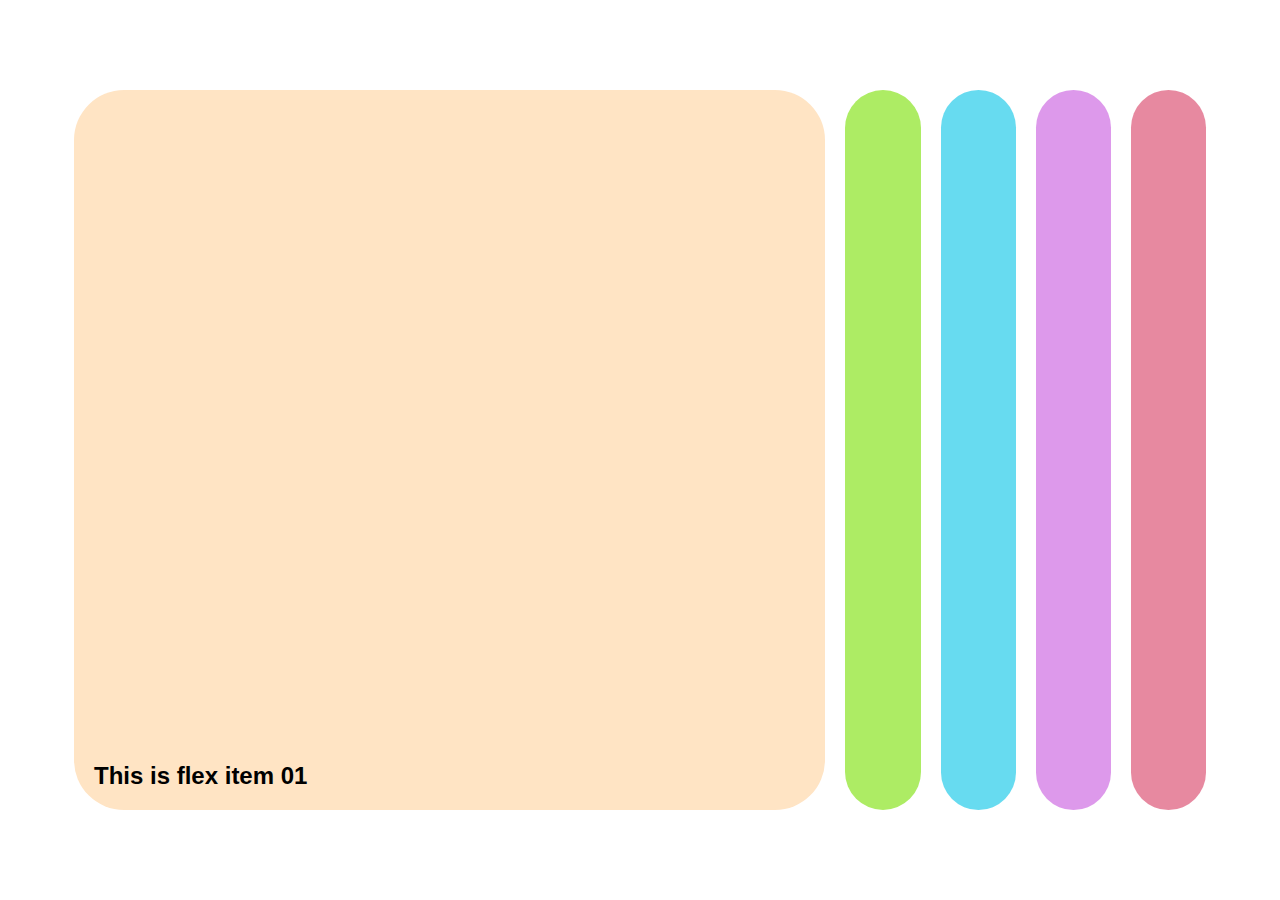
==== 01Day/index.html @ 42c89fb5 "01Day: add html and CSS (display flex, flex 1, vh and vw)" ====
<!DOCTYPE html>
<html lang="en">
<head>
    <meta charset="UTF-8">
    <meta name="viewport" content="width=device-width, initial-scale=1.0">
    <title>CSS Basic</title>
    <link rel="stylesheet" href="styles.css">
</head>
<body>
    <div class="container">
        <div class="panel item01 active">
            <h3>This is flex item 01</h3>
        </div>
        <div class="panel item02">
            <h3>This is flex item 02</h3>
        </div>
        <div class="panel item03">
            <h3>This is flex item 03</h3>
        </div>
        <div class="panel item04">
            <h3>This is flex item 04</h3>
        </div>
        <div class="panel item05">
            <h3>This is flex item 05</h3>
        </div>
    </div>

    <script src="script.js"></script>
</body>
</html>
---- 01Day/styles.css ----
*{
    margin: 0;
    padding: 0;
    box-sizing: border-box;
    font-family: 'Poppins', sans-serif;
}

body{
    display: flex;
    justify-content: center;
    align-items: center;
    height: 100vh;
    overflow: hidden;
    /* width: 100%; */
    margin: 0;
    padding: 0;
}

.item01{
    background-color: bisque;
}
.item02{
    background-color: rgb(173, 236, 100);
}
.item03{
    background-color: rgb(103, 219, 240);
}
.item04{
    background-color: rgb(221, 153, 235);
}
.item05{
    background-color: rgb(231, 137, 160);
}

.container{
    display: flex;
    width: 90vw;
}

.panel{
    background-size: auto 100%;
    background-position: center;
    height: 80vh;
    border-radius: 50px;
    cursor: pointer;
    flex: 0.5;
    margin: 10px;
    position: relative;
    transition: flex 0.7s ease-in;
}

.panel h3{
    font-size: 24px;
    position: absolute;
    bottom: 20px;
    left: 20px;
    margin: 0;
    opacity: 0;
}

.panel.active{
    flex: 5;
}

.panel.active h3{
    opacity: 1;
}

@media(max-width: 480px) {
    .container{
        width: 100vw;
    }

    .panel:nth-of-type(4), 
    .panel:nth-of-type(5){
        display: none;
    }
}
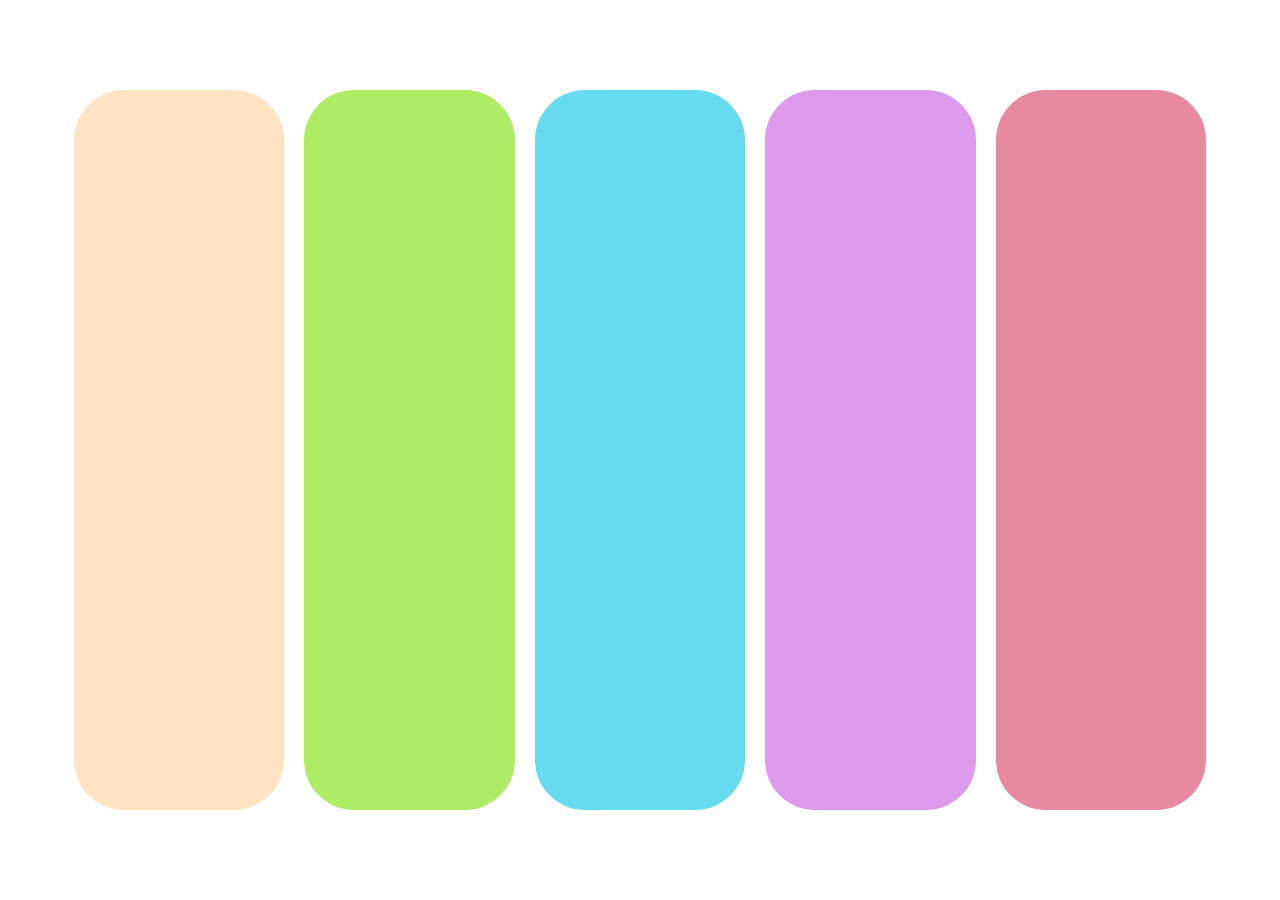
==== commit 0815e5f7: "JS: add new class name when click any element" ====
--- a/01Day/index.html
+++ b/01Day/index.html
@@ -4,11 +4,11 @@
     <meta charset="UTF-8">
     <meta name="viewport" content="width=device-width, initial-scale=1.0">
     <title>CSS Basic</title>
-    <link rel="stylesheet" href="styles.css">
+    <link rel="stylesheet" href="./styles.css">
 </head>
 <body>
     <div class="container">
-        <div class="panel item01 active">
+        <div class="panel item01">
             <h3>This is flex item 01</h3>
         </div>
         <div class="panel item02">
@@ -25,6 +25,6 @@
         </div>
     </div>
 
-    <script src="script.js"></script>
+    <script src="./script.js"></script>
 </body>
 </html>--- a/01Day/styles.css
+++ b/01Day/styles.css
@@ -64,6 +64,7 @@
 
 .panel.active h3{
     opacity: 1;
+    transition: opacity 0.3s ease-in 0.4s;
 }
 
 @media(max-width: 480px) {
